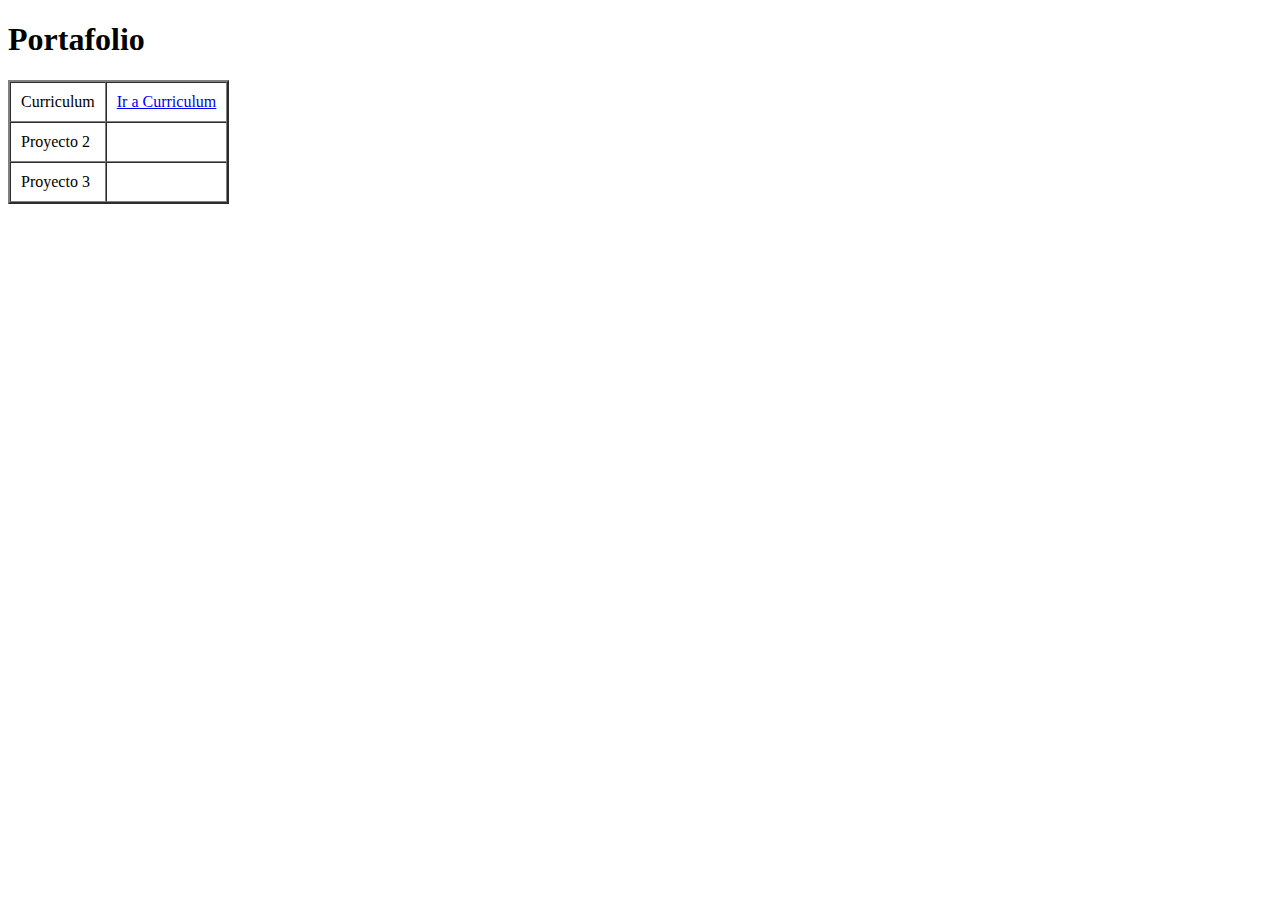
==== portafolio.html @ 320d36d5 "primer commit" ====
<!DOCTYPE html>
<html lang="en">
<head>
    <meta charset="UTF-8">
    <meta name="viewport" content="width=device-width, initial-scale=1.0">
    <title>Portafolio Eduardo Godoy</title>
</head>
<body>

    <h1>Portafolio</h1>


    <table border="2" cellpadding="10" cellspacing="0">
        <tbody>
            <tr>
                <td>Curriculum</td>
                <td><a href="./index.html">Ir a Curriculum</a></td>
            </tr>
            <tr>
                <td>Proyecto 2</td>
                <td></td>
            </tr>
            <tr>
                <td>Proyecto 3</td>
                <td></td>
            </tr>
        </tbody>
    </table>
    
</body>
</html>
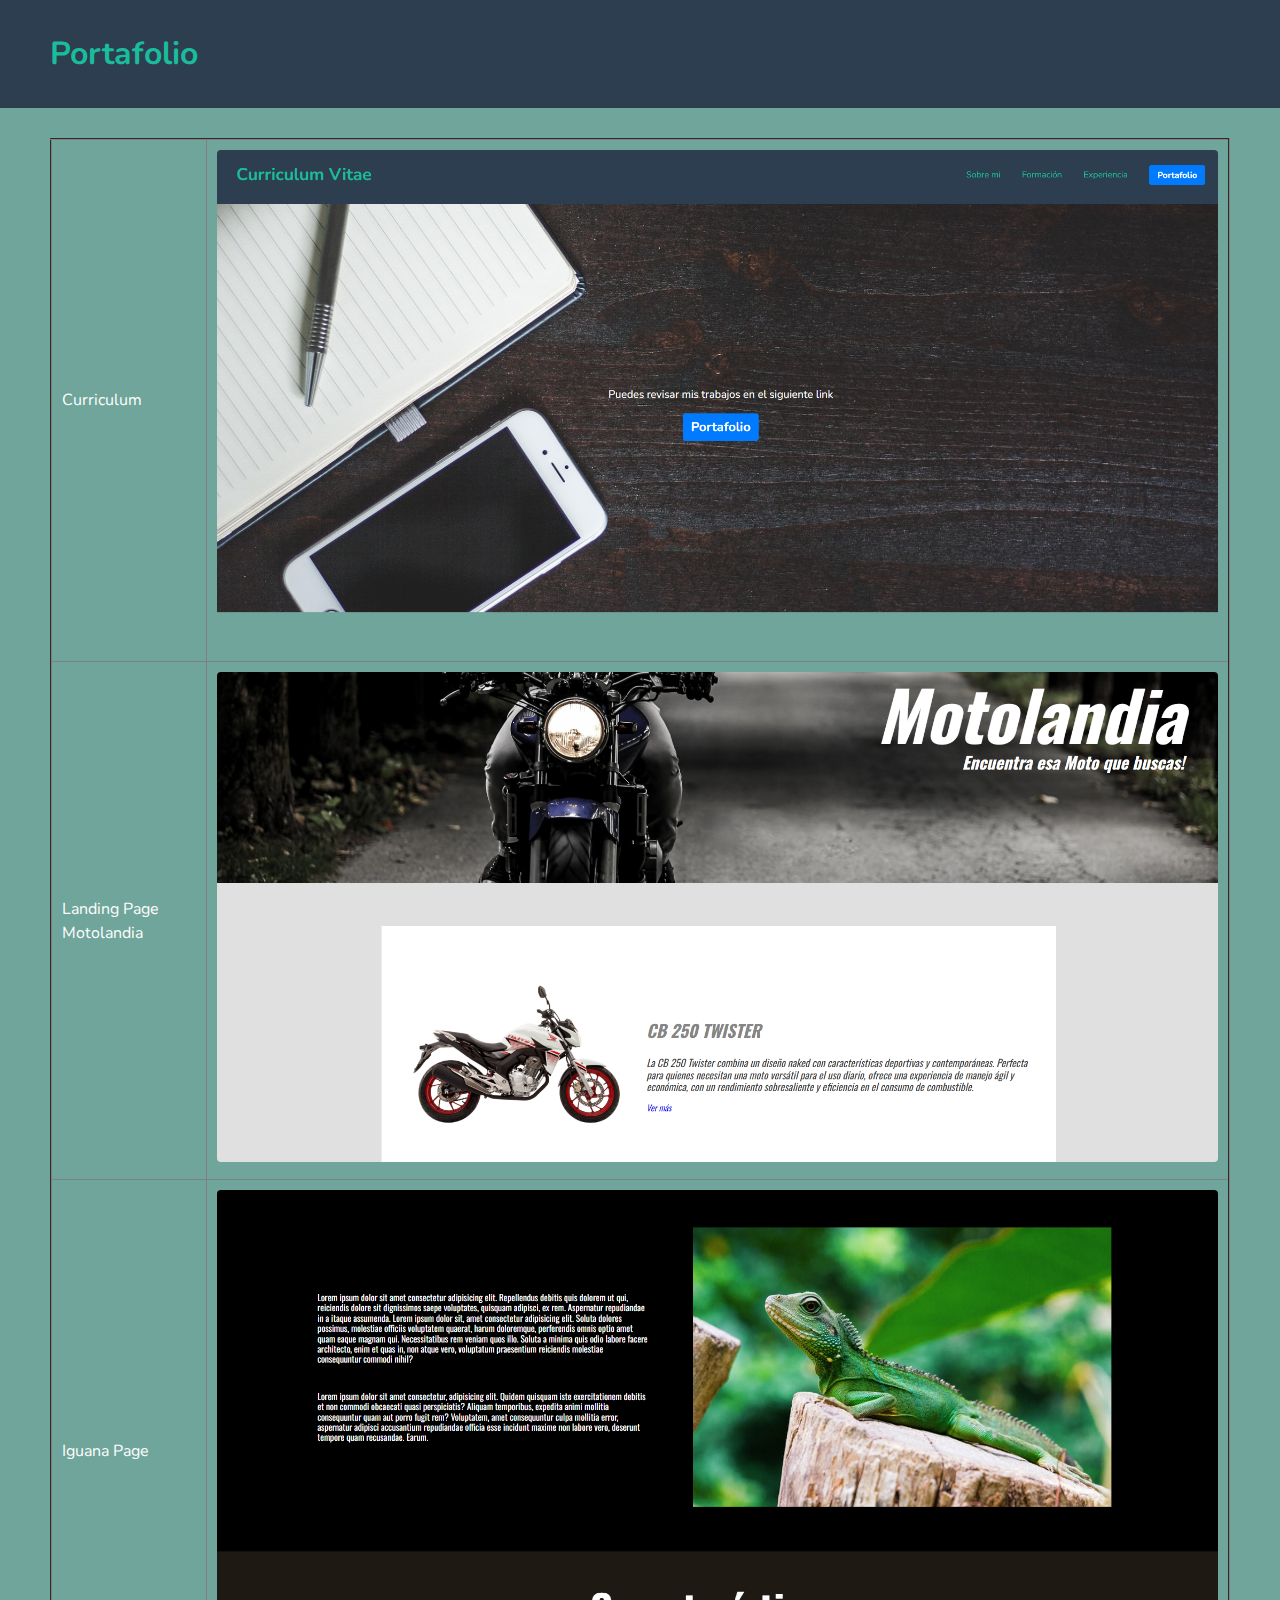
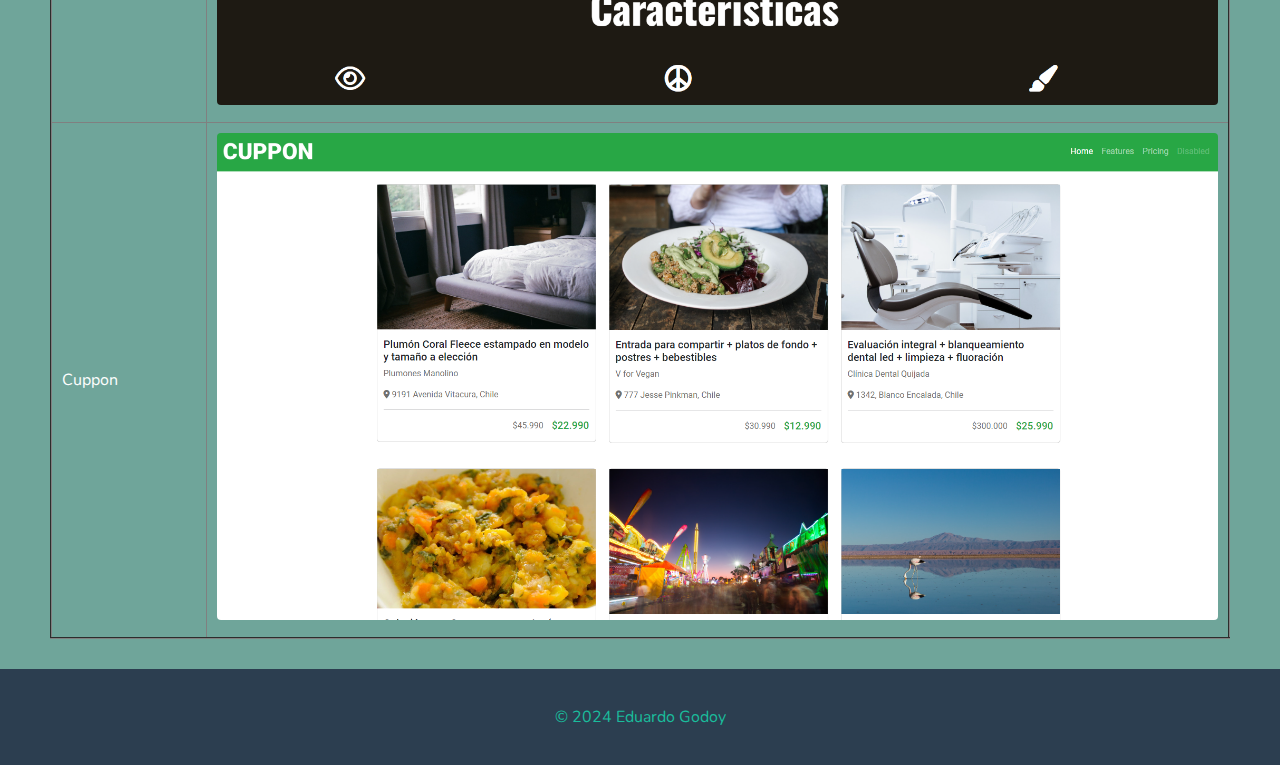
==== commit 83707eff: "se agregan proyectos a la pagina de portafolio y se aplica css a esta" ====
--- a/portafolio.html
+++ b/portafolio.html
@@ -3,29 +3,50 @@
 <head>
     <meta charset="UTF-8">
     <meta name="viewport" content="width=device-width, initial-scale=1.0">
+    <link rel="preconnect" href="https://fonts.googleapis.com">
+    <link rel="preconnect" href="https://fonts.gstatic.com" crossorigin>
+    <link href="https://fonts.googleapis.com/css2?family=Nunito:ital,wght@0,200..1000;1,200..1000&display=swap" rel="stylesheet">
+    <link rel="stylesheet" href="./assets/notmalize.css">
+    <link rel="stylesheet" href="./assets/style.css">
     <title>Portafolio Eduardo Godoy</title>
 </head>
 <body>
 
-    <h1>Portafolio</h1>
+    <header class="header box1">
+        <h1>Portafolio</h1>
+
+    </header>
+
+    <main class="pagportafolio box2">
+        <table border="2" cellpadding="10" cellspacing="0">
+            <tbody>
+                <tr>
+                    <td>Curriculum</td>
+                    <td><img src="./assets/desafio1.png" alt="imagen Curriculum"></td>
+                </tr>
+                <tr>
+                    <td>Landing Page Motolandia</td>
+                    <td><img src="./assets/desafio2.png" alt="imagen Motolandia"></td>
+                </tr>
+                <tr>
+                    <td>Iguana Page</td>
+                    <td><img src="./assets/desafio3.png" alt="imagen Iguana Page"></td>
+                </tr>
+                <tr>
+                    <td>Cuppon</td>
+                    <td><img src="./assets/desafio4.png" alt="imagen Cuppon"></td>
+                </tr>
+            </tbody>
+        </table>
+
+    </main>
 
 
-    <table border="2" cellpadding="10" cellspacing="0">
-        <tbody>
-            <tr>
-                <td>Curriculum</td>
-                <td><a href="./index.html">Ir a Curriculum</a></td>
-            </tr>
-            <tr>
-                <td>Proyecto 2</td>
-                <td></td>
-            </tr>
-            <tr>
-                <td>Proyecto 3</td>
-                <td></td>
-            </tr>
-        </tbody>
-    </table>
+
+
+    <footer class="footer box1">
+        <p>© 2024 Eduardo Godoy</p>
+    </footer>
     
 </body>
 </html>--- a/assets/notmalize.css
+++ b/assets/notmalize.css
@@ -0,0 +1,349 @@
+/*! normalize.css v8.0.1 | MIT License | github.com/necolas/normalize.css */
+
+/* Document
+   ========================================================================== */
+
+/**
+ * 1. Correct the line height in all browsers.
+ * 2. Prevent adjustments of font size after orientation changes in iOS.
+ */
+
+ html {
+    line-height: 1.15; /* 1 */
+    -webkit-text-size-adjust: 100%; /* 2 */
+  }
+  
+  /* Sections
+     ========================================================================== */
+  
+  /**
+   * Remove the margin in all browsers.
+   */
+  
+  body {
+    margin: 0;
+  }
+  
+  /**
+   * Render the `main` element consistently in IE.
+   */
+  
+  main {
+    display: block;
+  }
+  
+  /**
+   * Correct the font size and margin on `h1` elements within `section` and
+   * `article` contexts in Chrome, Firefox, and Safari.
+   */
+  
+  h1 {
+    font-size: 2em;
+    margin: 0.67em 0;
+  }
+  
+  /* Grouping content
+     ========================================================================== */
+  
+  /**
+   * 1. Add the correct box sizing in Firefox.
+   * 2. Show the overflow in Edge and IE.
+   */
+  
+  hr {
+    box-sizing: content-box; /* 1 */
+    height: 0; /* 1 */
+    overflow: visible; /* 2 */
+  }
+  
+  /**
+   * 1. Correct the inheritance and scaling of font size in all browsers.
+   * 2. Correct the odd `em` font sizing in all browsers.
+   */
+  
+  pre {
+    font-family: monospace, monospace; /* 1 */
+    font-size: 1em; /* 2 */
+  }
+  
+  /* Text-level semantics
+     ========================================================================== */
+  
+  /**
+   * Remove the gray background on active links in IE 10.
+   */
+  
+  a {
+    background-color: transparent;
+  }
+  
+  /**
+   * 1. Remove the bottom border in Chrome 57-
+   * 2. Add the correct text decoration in Chrome, Edge, IE, Opera, and Safari.
+   */
+  
+  abbr[title] {
+    border-bottom: none; /* 1 */
+    text-decoration: underline; /* 2 */
+    text-decoration: underline dotted; /* 2 */
+  }
+  
+  /**
+   * Add the correct font weight in Chrome, Edge, and Safari.
+   */
+  
+  b,
+  strong {
+    font-weight: bolder;
+  }
+  
+  /**
+   * 1. Correct the inheritance and scaling of font size in all browsers.
+   * 2. Correct the odd `em` font sizing in all browsers.
+   */
+  
+  code,
+  kbd,
+  samp {
+    font-family: monospace, monospace; /* 1 */
+    font-size: 1em; /* 2 */
+  }
+  
+  /**
+   * Add the correct font size in all browsers.
+   */
+  
+  small {
+    font-size: 80%;
+  }
+  
+  /**
+   * Prevent `sub` and `sup` elements from affecting the line height in
+   * all browsers.
+   */
+  
+  sub,
+  sup {
+    font-size: 75%;
+    line-height: 0;
+    position: relative;
+    vertical-align: baseline;
+  }
+  
+  sub {
+    bottom: -0.25em;
+  }
+  
+  sup {
+    top: -0.5em;
+  }
+  
+  /* Embedded content
+     ========================================================================== */
+  
+  /**
+   * Remove the border on images inside links in IE 10.
+   */
+  
+  img {
+    border-style: none;
+  }
+  
+  /* Forms
+     ========================================================================== */
+  
+  /**
+   * 1. Change the font styles in all browsers.
+   * 2. Remove the margin in Firefox and Safari.
+   */
+  
+  button,
+  input,
+  optgroup,
+  select,
+  textarea {
+    font-family: inherit; /* 1 */
+    font-size: 100%; /* 1 */
+    line-height: 1.15; /* 1 */
+    margin: 0; /* 2 */
+  }
+  
+  /**
+   * Show the overflow in IE.
+   * 1. Show the overflow in Edge.
+   */
+  
+  button,
+  input { /* 1 */
+    overflow: visible;
+  }
+  
+  /**
+   * Remove the inheritance of text transform in Edge, Firefox, and IE.
+   * 1. Remove the inheritance of text transform in Firefox.
+   */
+  
+  button,
+  select { /* 1 */
+    text-transform: none;
+  }
+  
+  /**
+   * Correct the inability to style clickable types in iOS and Safari.
+   */
+  
+  button,
+  [type="button"],
+  [type="reset"],
+  [type="submit"] {
+    -webkit-appearance: button;
+  }
+  
+  /**
+   * Remove the inner border and padding in Firefox.
+   */
+  
+  button::-moz-focus-inner,
+  [type="button"]::-moz-focus-inner,
+  [type="reset"]::-moz-focus-inner,
+  [type="submit"]::-moz-focus-inner {
+    border-style: none;
+    padding: 0;
+  }
+  
+  /**
+   * Restore the focus styles unset by the previous rule.
+   */
+  
+  button:-moz-focusring,
+  [type="button"]:-moz-focusring,
+  [type="reset"]:-moz-focusring,
+  [type="submit"]:-moz-focusring {
+    outline: 1px dotted ButtonText;
+  }
+  
+  /**
+   * Correct the padding in Firefox.
+   */
+  
+  fieldset {
+    padding: 0.35em 0.75em 0.625em;
+  }
+  
+  /**
+   * 1. Correct the text wrapping in Edge and IE.
+   * 2. Correct the color inheritance from `fieldset` elements in IE.
+   * 3. Remove the padding so developers are not caught out when they zero out
+   *    `fieldset` elements in all browsers.
+   */
+  
+  legend {
+    box-sizing: border-box; /* 1 */
+    color: inherit; /* 2 */
+    display: table; /* 1 */
+    max-width: 100%; /* 1 */
+    padding: 0; /* 3 */
+    white-space: normal; /* 1 */
+  }
+  
+  /**
+   * Add the correct vertical alignment in Chrome, Firefox, and Opera.
+   */
+  
+  progress {
+    vertical-align: baseline;
+  }
+  
+  /**
+   * Remove the default vertical scrollbar in IE 10+.
+   */
+  
+  textarea {
+    overflow: auto;
+  }
+  
+  /**
+   * 1. Add the correct box sizing in IE 10.
+   * 2. Remove the padding in IE 10.
+   */
+  
+  [type="checkbox"],
+  [type="radio"] {
+    box-sizing: border-box; /* 1 */
+    padding: 0; /* 2 */
+  }
+  
+  /**
+   * Correct the cursor style of increment and decrement buttons in Chrome.
+   */
+  
+  [type="number"]::-webkit-inner-spin-button,
+  [type="number"]::-webkit-outer-spin-button {
+    height: auto;
+  }
+  
+  /**
+   * 1. Correct the odd appearance in Chrome and Safari.
+   * 2. Correct the outline style in Safari.
+   */
+  
+  [type="search"] {
+    -webkit-appearance: textfield; /* 1 */
+    outline-offset: -2px; /* 2 */
+  }
+  
+  /**
+   * Remove the inner padding in Chrome and Safari on macOS.
+   */
+  
+  [type="search"]::-webkit-search-decoration {
+    -webkit-appearance: none;
+  }
+  
+  /**
+   * 1. Correct the inability to style clickable types in iOS and Safari.
+   * 2. Change font properties to `inherit` in Safari.
+   */
+  
+  ::-webkit-file-upload-button {
+    -webkit-appearance: button; /* 1 */
+    font: inherit; /* 2 */
+  }
+  
+  /* Interactive
+     ========================================================================== */
+  
+  /*
+   * Add the correct display in Edge, IE 10+, and Firefox.
+   */
+  
+  details {
+    display: block;
+  }
+  
+  /*
+   * Add the correct display in all browsers.
+   */
+  
+  summary {
+    display: list-item;
+  }
+  
+  /* Misc
+     ========================================================================== */
+  
+  /**
+   * Add the correct display in IE 10+.
+   */
+  
+  template {
+    display: none;
+  }
+  
+  /**
+   * Add the correct display in IE 10.
+   */
+  
+  [hidden] {
+    display: none;
+  }--- a/assets/style.css
+++ b/assets/style.css
@@ -0,0 +1,168 @@
+
+
+/********************************************* GENERALES */
+html {
+    font-size: 62.5%;
+    height: 100%;
+}
+body {
+    font-size: 1.6rem;
+    line-height: 1.5;
+    font-family: "Nunito", sans-serif;
+    font-optical-sizing: auto;
+    font-weight: 400;
+    font-style: normal;
+    height: 100%;
+    min-height: 100vh;
+}
+ol, ul {
+    list-style: none;
+    margin: 0;
+    padding: 0;
+}
+a {
+    text-decoration: none;
+    color: inherit;
+}
+h1, h2, h3, h4, h5, h6 {
+    margin: 0;
+    padding: 0;
+}
+
+.box1 {
+    background-color: #2C3E50;
+    color: #1ABC9C;
+}
+
+.box2 {
+    background-color: #6fa59a;
+    color: #FDFEFE;
+}
+
+.button {
+    padding: 0.75rem 1.5rem;
+    font-weight: bold;
+    color: #fff;
+    background-color: #007bff;
+    border-radius: 4px;
+    transition: background-color 0.3s;
+}
+
+.button:hover {
+    background-color: #0056b3;
+}
+
+
+
+
+/********************************************* HEADER */
+.header {
+    display: flex;
+    padding: 3rem 5rem;
+    text-align: center;
+}
+
+.header nav {
+    flex: 1;
+}
+.header nav ul {
+    height: 100%;
+    display: flex;
+    align-items: center;
+    justify-content: end;
+    gap: 4rem;
+}
+@media (max-width: 860px) {
+    .header {
+        flex-direction: column;
+    }
+    .header nav ul {
+        flex-direction: column;
+        gap: 2rem;
+    }
+}
+
+/********************************************* PORTAFOLIO */
+.portafolio {
+    padding: 3rem 5rem;
+    width: auto;
+    height: 70rem;
+    display: flex;
+    flex-direction: column;
+    justify-content: center;
+    align-items: center;
+    background-image: url('./apple-1841553_1920.jpg');
+    background-size: cover;
+    background-position: center;
+    background-repeat: no-repeat;
+}
+.portafolio p {
+    font-size: 2rem;
+}
+
+
+
+/********************************************* PRESENTACION */
+.presentacion {
+    padding: 6rem 2rem;
+    text-align: center;
+}
+.presentacion img {
+    margin: 2rem;
+    width: 20rem;
+    height: 20rem;
+    border-radius: 50%;
+    object-fit: cover;
+}
+.presentacion ul li {
+    font-size: 2rem;
+}
+
+
+
+/********************************************* FORMACION */
+.formacion {
+    padding: 6rem 2rem;
+    display: flex;
+    justify-content: center;
+    gap: 4rem;
+}
+.formacion ol {
+    max-width: 80rem;
+    display: flex;
+    flex-direction: column;
+    gap: 3rem;
+}
+.formacion ol span {
+    font-weight: bold;
+}
+
+/********************************************* EXPERIENCIA */
+.experiencia {
+    padding: 6rem 2rem;
+    text-align: center;
+}
+
+/********************************************* FOOTER */
+.footer {
+    padding: 2rem;
+    text-align: center;
+}
+
+
+/********************************************* PAGINA PORTAFOLIO */
+.pagportafolio {
+    min-height: 100%;
+    padding: 3rem 5rem;
+}
+.pagportafolio table {
+    width: 100%;
+    height: 100%;
+    border-collapse: collapse;
+}
+.pagportafolio img {
+    width: 100%;
+    height: 100%;
+    object-fit: cover;
+    border-radius: 4px;
+}